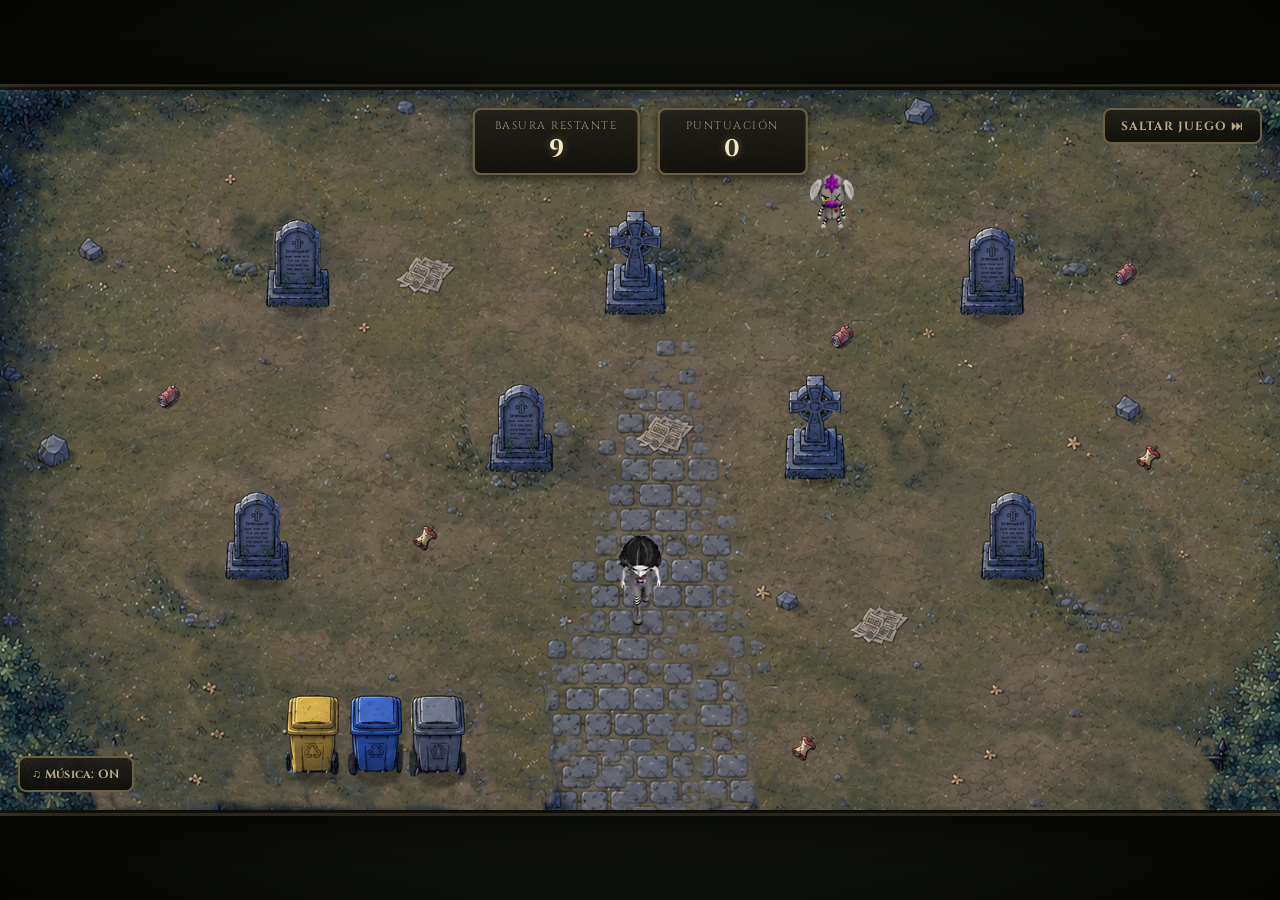
==== cementerio-sibille/index.html @ 250f306f "Add files via upload" ====
<!DOCTYPE html>
<html lang="es">
<head>
<meta charset="UTF-8">
<meta name="viewport" content="width=device-width, initial-scale=1.0">
<title>Sibille y el Cementerio Limpio</title>
<link rel="stylesheet" href="style.css">
</head>
<body>

  <div id="game-container">
    <!-- La interfaz y el canvas comparten las mismas dimensiones visuales. -->
    <div id="game-stage">

    <div id="hud">
      <div id="hud-trash" class="hud-box">
        <span class="hud-label">Basura restante</span>
        <span id="hud-trash-value" class="hud-value">0</span>
      </div>
      <div id="hud-score" class="hud-box">
        <span class="hud-label">Puntuación</span>
        <span id="hud-score-value" class="hud-value">0</span>
      </div>
    </div>

    <audio id="graveyard-music" src="https://res.cloudinary.com/dslosjjeb/video/upload/v1793809032/Graveyard_Cleanup_d2tihc.mp3" preload="none" loop></audio>
    <button id="music-toggle" type="button" aria-pressed="true" title="Silenciar música">♫ Música: ON</button>

    <button id="skip-button" title="Saltar el minijuego y continuar la historia">Saltar juego ⏭</button>

    <canvas id="game-canvas" width="1672" height="941"></canvas>

    <div id="loading-screen">
      <div id="loading-box">
        <h1>Sibille</h1>
        <p>y el Cementerio Limpio</p>
        <div id="loading-bar-track">
          <div id="loading-bar-fill"></div>
        </div>
        <span id="loading-text">Cargando recursos... 0%</span>
      </div>
    </div>

    <div id="end-screen" class="hidden">
      <div id="end-box">
        <h2>Cementerio limpio</h2>
        <p>¡Muy bien! Ya has limpiado la mitad del cementerio. Aún queda la otra mitad. ¡Sigue reciclando para dejarlo completamente limpio!</p>
        <p id="end-score"></p>
        <div id="end-actions">
          <button id="home-button">↺ Volver al inicio</button>
          <button id="restart-button">Jugar otra vez</button>
          <button id="continue-button">Continuar ➔</button>
        </div>
      </div>
    </div>

    </div><!-- /game-stage -->
  </div>

<script src="game.js"></script>
<script src="music.js"></script>
</body>
</html>
---- cementerio-sibille/style.css ----
@import url('https://fonts.googleapis.com/css2?family=Cinzel:wght@600;700&family=IM+Fell+English+SC&display=swap');

* {
  box-sizing: border-box;
  margin: 0;
  padding: 0;
}

html, body {
  width: 100%;
  height: 100%;
  background: #0a0c08;
  overflow: hidden;
  font-family: 'Cinzel', serif;
}

#game-container {
  position: relative;
  width: 100%;
  height: 100%;
  min-height: 100dvh;
  display: flex;
  align-items: center;
  justify-content: center;
  background: radial-gradient(ellipse at center, #1a1f14 0%, #050604 100%);
}

/* Mismo sistema de coordenadas para el dibujo y toda la interfaz.
   El canvas conserva su resolución interna original (1672 x 941). */
#game-stage {
  position: relative;
  width: min(100vw, calc(100vh * 1672 / 941));
  width: min(100vw, calc(100dvh * 1672 / 941));
  max-height: 100vh;
  max-height: 100dvh;
  aspect-ratio: 1672 / 941;
  flex: none;
}

#game-canvas {
  display: block;
  width: 100%;
  height: 100%;
  image-rendering: -webkit-optimize-contrast;
  image-rendering: crisp-edges;
  background: #000;
  box-shadow: 0 0 60px rgba(0, 0, 0, 0.9), 0 0 0 3px #1c1a14, 0 0 0 6px #443f2d;
  cursor: default;
}

/* ---------------- HUD ---------------- */

#hud {
  position: absolute;
  top: 18px;
  left: 50%;
  transform: translateX(-50%);
  display: flex;
  gap: 18px;
  z-index: 20;
  pointer-events: none;
}

.hud-box {
  background: linear-gradient(180deg, rgba(30, 28, 22, 0.92), rgba(12, 11, 8, 0.92));
  border: 2px solid #6b6142;
  border-radius: 8px;
  padding: 8px 20px;
  display: flex;
  flex-direction: column;
  align-items: center;
  min-width: 150px;
  box-shadow: 0 3px 10px rgba(0,0,0,0.6), inset 0 0 12px rgba(255,255,255,0.03);
}

.hud-label {
  font-size: 11px;
  letter-spacing: 1.5px;
  text-transform: uppercase;
  color: #b7ac82;
  opacity: 0.85;
}

.hud-value {
  font-size: 24px;
  font-weight: 700;
  color: #f3e9c9;
  text-shadow: 0 0 8px rgba(255, 230, 150, 0.35);
}

/* ---------------- Loading screen ---------------- */

#loading-screen {
  position: absolute;
  inset: 0;
  z-index: 50;
  display: flex;
  align-items: center;
  justify-content: center;
  background: #050604;
  transition: opacity 0.6s ease;
}

#loading-screen.hidden {
  opacity: 0;
  pointer-events: none;
}

#loading-box {
  text-align: center;
  color: #e9dfc0;
  padding: 40px 60px;
}

#loading-box h1 {
  font-family: 'IM Fell English SC', serif;
  font-size: 52px;
  letter-spacing: 4px;
  color: #efe3ba;
  text-shadow: 0 0 18px rgba(210, 190, 130, 0.4);
}

#loading-box p {
  margin-top: 6px;
  font-size: 16px;
  letter-spacing: 3px;
  text-transform: uppercase;
  color: #948a68;
  margin-bottom: 30px;
}

#loading-bar-track {
  width: 320px;
  height: 10px;
  border: 1px solid #6b6142;
  border-radius: 6px;
  overflow: hidden;
  background: #14130d;
  margin: 0 auto;
}

#loading-bar-fill {
  height: 100%;
  width: 0%;
  background: linear-gradient(90deg, #7a6f45, #c9b978);
  transition: width 0.2s ease;
}

#loading-text {
  display: inline-block;
  margin-top: 14px;
  font-size: 13px;
  color: #a89c76;
  letter-spacing: 1px;
}

/* ---------------- End screen ---------------- */

#end-screen {
  position: absolute;
  inset: 0;
  z-index: 40;
  display: flex;
  align-items: center;
  justify-content: center;
  background: rgba(4, 5, 3, 0.82);
  transition: opacity 0.5s ease;
}

#end-screen.hidden {
  opacity: 0;
  pointer-events: none;
}

#end-box {
  text-align: center;
  color: #f0e6c5;
  background: linear-gradient(180deg, rgba(28,26,20,0.96), rgba(10,10,7,0.97));
  border: 2px solid #766c46;
  border-radius: 14px;
  padding: 50px 70px;
  box-shadow: 0 0 50px rgba(0,0,0,0.7);
}

#end-box h2 {
  font-family: 'IM Fell English SC', serif;
  font-size: 42px;
  letter-spacing: 2px;
  margin-bottom: 14px;
  color: #f3e7c2;
  text-shadow: 0 0 16px rgba(220, 200, 140, 0.5);
}

#end-box p {
  font-size: 15px;
  color: #c3b98f;
  margin-bottom: 6px;
}

#end-score {
  margin-top: 6px;
  margin-bottom: 22px !important;
  font-size: 18px !important;
  color: #efe3ba !important;
  font-weight: 700;
}

#restart-button {
  font-family: 'Cinzel', serif;
  font-weight: 700;
  font-size: 15px;
  letter-spacing: 1.5px;
  text-transform: uppercase;
  padding: 12px 34px;
  border-radius: 8px;
  border: 2px solid #8a7d4d;
  background: linear-gradient(180deg, #4a4530, #2a2718);
  color: #f3e9c9;
  cursor: pointer;
  transition: all 0.2s ease;
}

#restart-button:hover {
  background: linear-gradient(180deg, #635a3a, #38331f);
  box-shadow: 0 0 16px rgba(220, 200, 140, 0.35);
  transform: translateY(-1px);
}

#restart-button:active {
  transform: translateY(1px);
}

/* ---------------- Nueva pantalla final: botones adicionales ---------------- */
/* Mismo estilo exacto que #restart-button, duplicado para no tocar esa regla */

#end-actions {
  display: flex;
  gap: 14px;
  justify-content: center;
  flex-wrap: wrap;
}

#home-button,
#continue-button {
  font-family: 'Cinzel', serif;
  font-weight: 700;
  font-size: 15px;
  letter-spacing: 1.5px;
  text-transform: uppercase;
  padding: 12px 34px;
  border-radius: 8px;
  border: 2px solid #8a7d4d;
  background: linear-gradient(180deg, #4a4530, #2a2718);
  color: #f3e9c9;
  cursor: pointer;
  transition: all 0.2s ease;
}

#home-button:hover,
#continue-button:hover {
  background: linear-gradient(180deg, #635a3a, #38331f);
  box-shadow: 0 0 16px rgba(220, 200, 140, 0.35);
  transform: translateY(-1px);
}

#home-button:active,
#continue-button:active {
  transform: translateY(1px);
}

.hidden {
  display: none !important;
}

/* ---------------- Botón "Saltar juego" ---------------- */
/* Esquina superior derecha, estilo coherente con el HUD y los botones del proyecto.
   No interfiere con el HUD (esquina izquierda/centro) ni con el control del personaje. */

#skip-button {
  position: absolute;
  top: 18px;
  right: 18px;
  z-index: 21;
  font-family: 'Cinzel', serif;
  font-weight: 700;
  font-size: 12px;
  letter-spacing: 1px;
  text-transform: uppercase;
  padding: 8px 16px;
  border-radius: 8px;
  border: 2px solid #6b6142;
  background: linear-gradient(180deg, rgba(30, 28, 22, 0.92), rgba(12, 11, 8, 0.92));
  color: #b7ac82;
  cursor: pointer;
  transition: all 0.2s ease;
}

#skip-button:hover {
  background: linear-gradient(180deg, #4a4530, #2a2718);
  color: #f3e9c9;
  box-shadow: 0 0 12px rgba(220, 200, 140, 0.3);
}

#skip-button:active {
  transform: translateY(1px);
}

/* Ajustes únicamente de disposición para pantallas reducidas. */
#end-box {
  max-width: min(96%, 900px);
  max-height: 94%;
  overflow-y: auto;
  padding: clamp(12px, 3vw, 50px) clamp(12px, 4vw, 70px);
}
#loading-box { max-width: 96%; padding: clamp(10px, 3vw, 40px); }
#loading-bar-track { max-width: 100%; }
@media (max-width: 700px) {
  #hud { top: 1.5%; gap: 8px; }
  .hud-box { min-width: 0; padding: 4px 8px; }
  .hud-label { font-size: clamp(7px, 1.6vw, 11px); letter-spacing: 0; }
  .hud-value { font-size: clamp(12px, 3vw, 24px); }
  #skip-button { top: 1.5%; right: 1.5%; padding: 4px 7px; font-size: clamp(8px, 1.5vw, 12px); }
  #end-box h2 { font-size: clamp(22px, 5vw, 42px); }
  #end-box p { font-size: clamp(11px, 2.5vw, 15px); }
  #end-actions { gap: 7px; }
  #end-actions button { padding: 7px 10px; font-size: clamp(10px, 2vw, 15px); }
}

/* Control discreto de banda sonora; anclado al escenario, no al viewport. */
#music-toggle {
  position: absolute;
  left: 18px;
  bottom: 18px;
  z-index: 22;
  font-family: 'Cinzel', serif;
  font-weight: 700;
  font-size: 12px;
  letter-spacing: .3px;
  padding: 8px 12px;
  border: 2px solid #6b6142;
  border-radius: 8px;
  background: linear-gradient(180deg, rgba(30, 28, 22, .92), rgba(12, 11, 8, .92));
  color: #b7ac82;
  cursor: pointer;
}
#music-toggle:hover, #music-toggle:focus-visible {
  color: #f3e9c9;
  background: linear-gradient(180deg, #4a4530, #2a2718);
}
@media (max-width: 700px) {
  #music-toggle { left: 1.5%; bottom: 1.5%; font-size: clamp(8px, 1.5vw, 12px); padding: 4px 7px; }
}
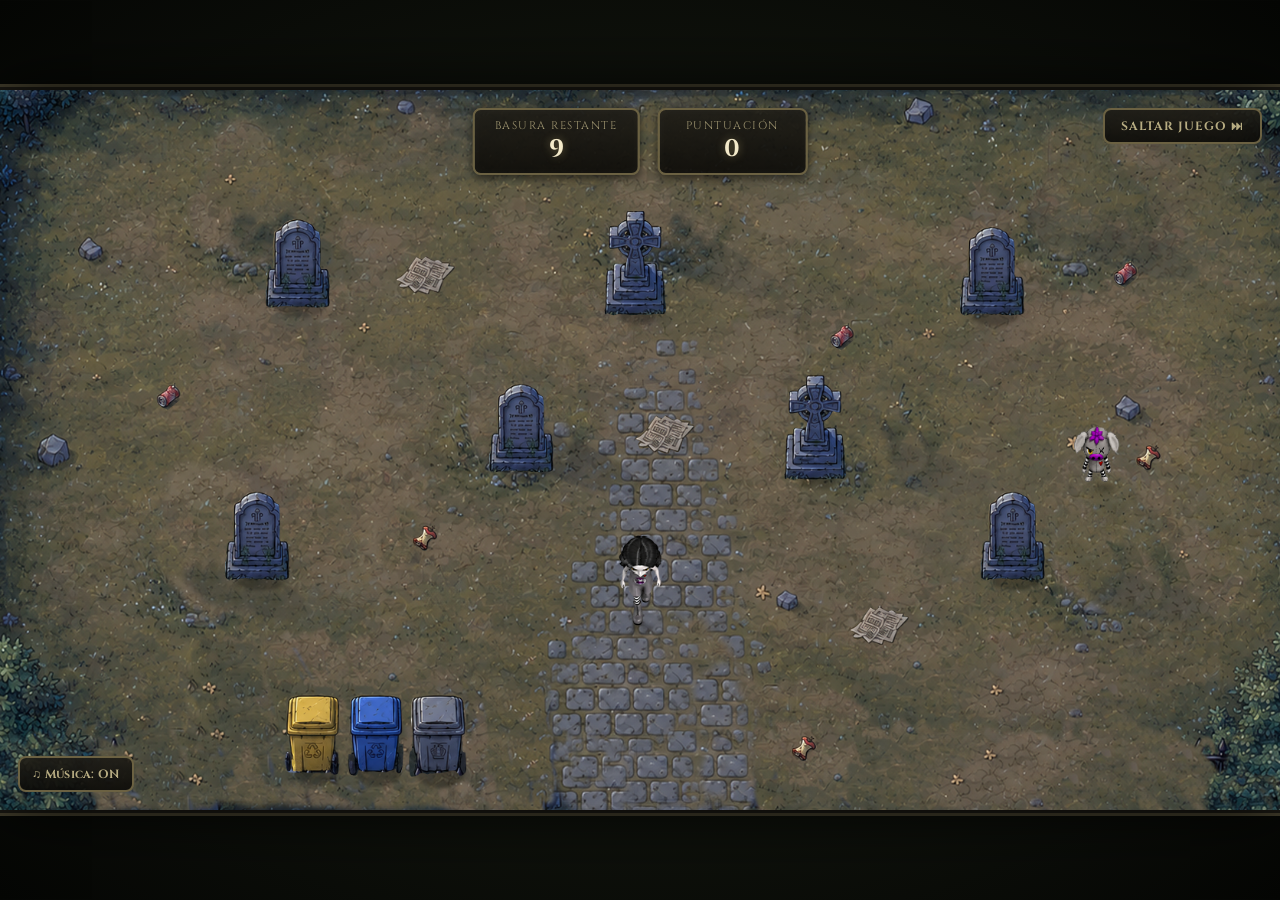
==== commit 193a381f: "Add files via upload" ====
--- a/cementerio-sibille/index.html
+++ b/cementerio-sibille/index.html
@@ -2,9 +2,10 @@
 <html lang="es">
 <head>
 <meta charset="UTF-8">
-<meta name="viewport" content="width=device-width, initial-scale=1.0">
+<meta name="viewport" content="width=device-width, initial-scale=1.0, viewport-fit=cover">
 <title>Sibille y el Cementerio Limpio</title>
 <link rel="stylesheet" href="style.css">
+<script>if (new URLSearchParams(location.search).get("embedded") === "1") document.documentElement.classList.add("embedded");</script>
 </head>
 <body>
 
@@ -55,9 +56,24 @@
     </div>
 
     </div><!-- /game-stage -->
+
+    <button id="fullscreen-button" type="button" aria-label="Activar pantalla completa" title="Pantalla completa">⛶ Pantalla completa</button>
+
+    <!-- Controles táctiles independientes de la lógica y gráficos del juego. -->
+    <nav id="mobile-controls" aria-label="Controles de movimiento de Sibille">
+      <div class="direction-pad" aria-label="Cruceta de movimiento">
+        <button class="move-btn move-up" type="button" data-key="arrowup" aria-label="Mover arriba">▲</button>
+        <button class="move-btn move-left" type="button" data-key="arrowleft" aria-label="Mover izquierda">◀</button>
+        <button class="move-btn move-down" type="button" data-key="arrowdown" aria-label="Mover abajo">▼</button>
+        <button class="move-btn move-right" type="button" data-key="arrowright" aria-label="Mover derecha">▶</button>
+      </div>
+      <span class="mobile-controls-hint">Mantén pulsadas las flechas para caminar</span>
+    </nav>
   </div>
 
 <script src="game.js"></script>
 <script src="music.js"></script>
+<script src="touch-controls.js"></script>
+<script src="mobile-layout.js"></script>
 </body>
 </html>
--- a/cementerio-sibille/style.css
+++ b/cementerio-sibille/style.css
@@ -350,3 +350,187 @@
 @media (max-width: 700px) {
   #music-toggle { left: 1.5%; bottom: 1.5%; font-size: clamp(8px, 1.5vw, 12px); padding: 4px 7px; }
 }
+
+/* ---------------- Controles móviles, solo cuando hay entrada táctil ---------------- */
+#mobile-controls { display: none; }
+@media (pointer: coarse) {
+  html, body { overscroll-behavior: none; }
+  #game-container { overflow: hidden; }
+  #mobile-controls {
+    display: flex;
+    position: fixed;
+    z-index: 35;
+    right: max(10px, env(safe-area-inset-right));
+    bottom: max(10px, env(safe-area-inset-bottom));
+    align-items: center;
+    flex-direction: column;
+    gap: 4px;
+    pointer-events: none;
+    user-select: none;
+    -webkit-user-select: none;
+  }
+  .direction-pad {
+    display: grid;
+    grid-template-columns: repeat(3, 48px);
+    grid-template-rows: repeat(3, 48px);
+    gap: 3px;
+    pointer-events: auto;
+    touch-action: none;
+  }
+  .move-btn {
+    border: 2px solid rgba(183,172,130,.85);
+    border-radius: 12px;
+    background: rgba(12,11,8,.78);
+    color: #f3e9c9;
+    font-size: 22px;
+    font-family: sans-serif;
+    touch-action: none;
+    cursor: pointer;
+    -webkit-tap-highlight-color: transparent;
+  }
+  .move-btn.pressed { background: rgba(107,97,66,.98); }
+  .move-up { grid-column: 2; grid-row: 1; }
+  .move-left { grid-column: 1; grid-row: 2; }
+  .move-down { grid-column: 2; grid-row: 3; }
+  .move-right { grid-column: 3; grid-row: 2; }
+  .mobile-controls-hint {
+    color: #e9dfc0;
+    background: rgba(12,11,8,.8);
+    border-radius: 5px;
+    padding: 3px 6px;
+    font: 10px 'Cinzel', serif;
+    white-space: nowrap;
+  }
+  #end-screen:not(.hidden) ~ #mobile-controls { display: none; }
+}
+/* En vertical se conserva el escenario apaisado y la cruceta se coloca
+   DEBAJO, nunca cubriendo las ilustraciones ni los cubos de reciclaje. */
+@media (pointer: coarse) and (orientation: portrait) {
+  #game-container {
+    display: flex;
+    flex-direction: column;
+    align-items: center;
+    justify-content: flex-start;
+    gap: 12px;
+    padding-top: max(18px, env(safe-area-inset-top));
+  }
+  #game-stage { width: 100vw; max-width: 100vw; max-height: none; }
+  #mobile-controls {
+    position: relative;
+    right: auto;
+    bottom: auto;
+    flex: 0 0 auto;
+    margin-top: 2px;
+  }
+  .direction-pad { grid-template-columns: repeat(3, 52px); grid-template-rows: repeat(3, 52px); }
+  /* Pantallas de carga y final ocupan la pantalla móvil en vez de quedarse
+     comprimidas a una franja dentro del escenario horizontal. */
+  #loading-screen, #end-screen { position: fixed; inset: 0; }
+  #end-box { max-width: 94vw; max-height: 85dvh; overflow-y: auto; padding: 18px 14px; }
+  #end-box h2 { font-size: 28px; }
+  #end-box p { font-size: 13px; }
+  #end-actions button { min-height: 42px; font-size: 11px; }
+  #hud { top: 1%; gap: 6px; }
+  #skip-button { top: 1%; right: 1%; }
+  #music-toggle { left: 1%; bottom: 1%; }
+}
+/* En horizontal la cruceta se muestra sobre el extremo inferior derecho,
+   con fondo translúcido para no ocultar por completo la escena. */
+@media (pointer: coarse) and (orientation: landscape) {
+  .direction-pad {
+    grid-template-columns: repeat(3, min(9.5dvh, 48px));
+    grid-template-rows: repeat(3, min(9.5dvh, 48px));
+  }
+  .mobile-controls-hint { display: none; }
+  #end-box { max-height: 88dvh; }
+  #loading-screen, #end-screen { position: fixed; inset: 0; }
+}
+
+
+/* === Adaptación móvil v2: encuadre y HUD ===
+   En vertical se ve el mapa completo. En horizontal extraancho
+   se amplía proporcionalmente y una cámara vertical acompaña a Sibille.
+   La resolución y coordenadas internas del canvas no cambian. */
+#fullscreen-button { display:none; }
+@media (pointer:coarse) {
+  html,body { width:100%; height:100%; height:100dvh; overflow:hidden; }
+  #game-container { width:100%; height:100dvh; min-height:0; position:relative; }
+  #game-stage { box-shadow:none; }
+  #hud {
+    left:max(8px,env(safe-area-inset-left));
+    top:max(7px,env(safe-area-inset-top));
+    right:auto; transform:none; gap:5px;
+    z-index:25;
+  }
+  .hud-box { min-width:0; padding:3px 6px; border-width:1px; border-radius:5px; }
+  .hud-label { font-size:clamp(7px,1.2dvh,9px); letter-spacing:0; line-height:1.1; }
+  .hud-value { font-size:clamp(12px,2.5dvh,17px); line-height:1.1; }
+  #skip-button {
+    top:max(7px,env(safe-area-inset-top));
+    right:max(8px,env(safe-area-inset-right));
+    font-size:clamp(9px,1.6dvh,11px);
+    padding:6px 8px;
+    z-index:26;
+    border-width:1px;
+    letter-spacing:0;
+  }
+  #music-toggle { left:max(8px,env(safe-area-inset-left));bottom:max(8px,env(safe-area-inset-bottom)); font-size:10px; padding:6px 8px; }
+  #fullscreen-button {
+    position:fixed; display:block; z-index:36;
+    left:50%; bottom:max(8px,env(safe-area-inset-bottom));
+    transform:translateX(-50%);
+    border:1px solid #8a7d4d; border-radius:7px;
+    background:rgba(12,11,8,.82);color:#f3e9c9;
+    font:600 10px 'Cinzel',serif;
+    padding:8px 10px;white-space:nowrap;
+    touch-action:manipulation;
+  }
+  :fullscreen #fullscreen-button { display:none; }
+}
+@media (pointer:coarse) and (orientation:portrait) {
+  /* Barra superior independiente: ni marcadores ni saltar cubren la escena. */
+  #game-container { padding-top:0; gap:12px; }
+  #game-stage { margin-top:54px; width:100vw; max-width:100vw; height:auto; aspect-ratio:1672 / 941; flex:none; }
+  #hud, #skip-button { position:fixed; top:max(8px,env(safe-area-inset-top)); }
+  #hud { gap:4px; }
+  #hud .hud-label { font-size:8px; }
+  #hud .hud-value { font-size:15px; }
+  #skip-button { font-size:9px; padding:7px 5px; }
+  #mobile-controls { margin-top:0; }
+  #music-toggle { position:fixed; bottom:max(8px,env(safe-area-inset-bottom)); }
+  .direction-pad { grid-template-columns:repeat(3,min(14dvw,56px)); grid-template-rows:repeat(3,min(14dvw,56px)); }
+  #fullscreen-button { bottom:max(8px,env(safe-area-inset-bottom)); }
+}
+@media (pointer:coarse) and (orientation:landscape) {
+  /* Ocupa el viewport. En pantallas muy anchas la cámara desplaza el
+     escenario verticalmente sin estirar sprites ni esconder zonas jugables. */
+  #game-container { padding:0; margin:0; display:block; }
+  #game-stage {
+    width:100vw !important; height:100dvh !important;
+    max-width:none !important; max-height:none !important;
+    aspect-ratio:auto !important;
+    overflow:hidden; position:relative;
+  }
+  #game-canvas {
+    position:absolute; left:0; top:0;
+    width:100%; height:auto;
+    max-width:none; max-height:none;
+    box-shadow:none;
+    transform:translate3d(0,var(--camera-y,0px),0);
+    will-change:transform;
+  }
+  #hud { position:fixed; }
+  #skip-button { position:fixed; }
+  #music-toggle { position:fixed; }
+  #mobile-controls { position:fixed; right:max(8px,env(safe-area-inset-right)); bottom:max(7px,env(safe-area-inset-bottom)); }
+  .direction-pad {
+    grid-template-columns:repeat(3,clamp(32px,10dvh,45px));
+    grid-template-rows:repeat(3,clamp(32px,10dvh,45px));
+    gap:2px;
+  }
+  .move-btn {font-size:19px;border-radius:8px;}
+  #fullscreen-button {bottom:max(8px,env(safe-area-inset-bottom));}
+}
+
+/* El padre ya es pantalla completa: evitar botón redundante dentro del iframe. */
+html.embedded #fullscreen-button { display:none !important; }
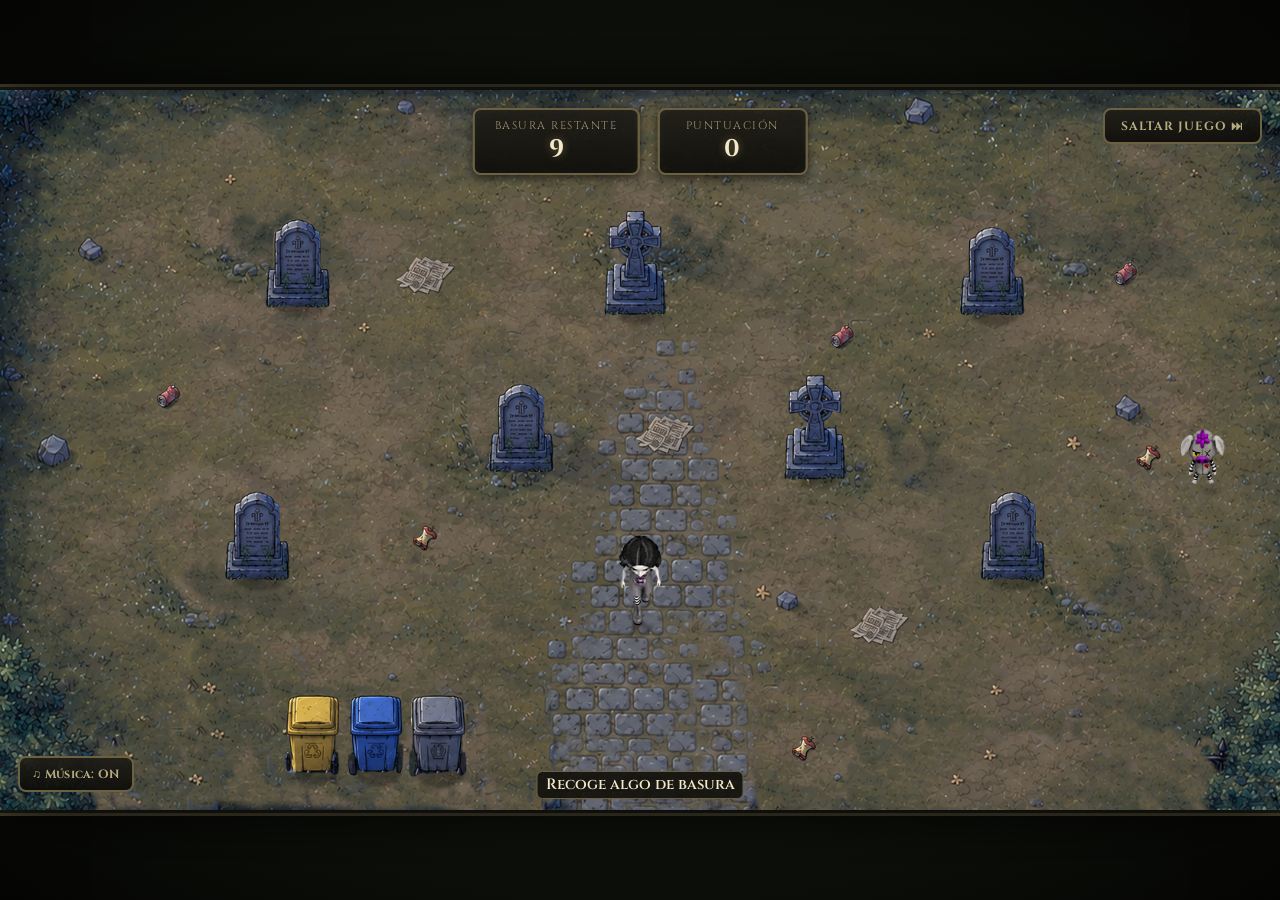
==== commit dd60ea4b: "Clarify recycling objectives and carried items" ====
--- a/cementerio-sibille/index.html
+++ b/cementerio-sibille/index.html
@@ -30,6 +30,7 @@
     <button id="skip-button" title="Saltar el minijuego y continuar la historia">Saltar juego ⏭</button>
 
     <canvas id="game-canvas" width="1672" height="941"></canvas>
+    <p id="game-hint" class="hidden" role="status"></p>
 
     <div id="loading-screen">
       <div id="loading-box">
--- a/cementerio-sibille/style.css
+++ b/cementerio-sibille/style.css
@@ -86,6 +86,40 @@
   font-weight: 700;
   color: #f3e9c9;
   text-shadow: 0 0 8px rgba(255, 230, 150, 0.35);
+}
+
+#game-hint {
+  position: absolute;
+  left: 50%;
+  bottom: max(8px, 1.5%);
+  transform: translateX(-50%);
+  z-index: 20;
+  width: max-content;
+  max-width: calc(100% - 24px);
+  padding: 4px 8px;
+  border: 1px solid #6b6142;
+  border-radius: 6px;
+  background: rgba(20, 18, 12, .92);
+  color: #f3e9c9;
+  font: 600 clamp(11px, 1.3vw, 15px)/1.25 'Cinzel', serif;
+  text-align: center;
+  pointer-events: none;
+}
+
+@media (pointer: coarse) and (orientation: portrait) {
+  #game-stage { margin-bottom: 27px; }
+  #game-hint { top: calc(100% + 6px); bottom: auto; }
+}
+
+@media (pointer: coarse) and (orientation: landscape) {
+  #game-hint {
+    top: calc(max(7px, env(safe-area-inset-top)) + 40px);
+    bottom: auto;
+  }
+}
+
+@media (pointer: coarse) and (orientation: landscape) and (min-width: 540px) {
+  #game-hint { top: max(7px, env(safe-area-inset-top)); }
 }
 
 /* ---------------- Loading screen ---------------- */
@@ -512,10 +546,14 @@
     overflow:hidden; position:relative;
   }
   #game-canvas {
-    position:absolute; left:0; top:0;
-    width:100%; height:auto;
+    position:absolute; left:50%; top:0;
+    width:auto; height:100%;
     max-width:none; max-height:none;
     box-shadow:none;
+    transform:translateX(-50%);
+  }
+  #game-canvas.camera-crop {
+    left:0; width:100%; height:auto;
     transform:translate3d(0,var(--camera-y,0px),0);
     will-change:transform;
   }
